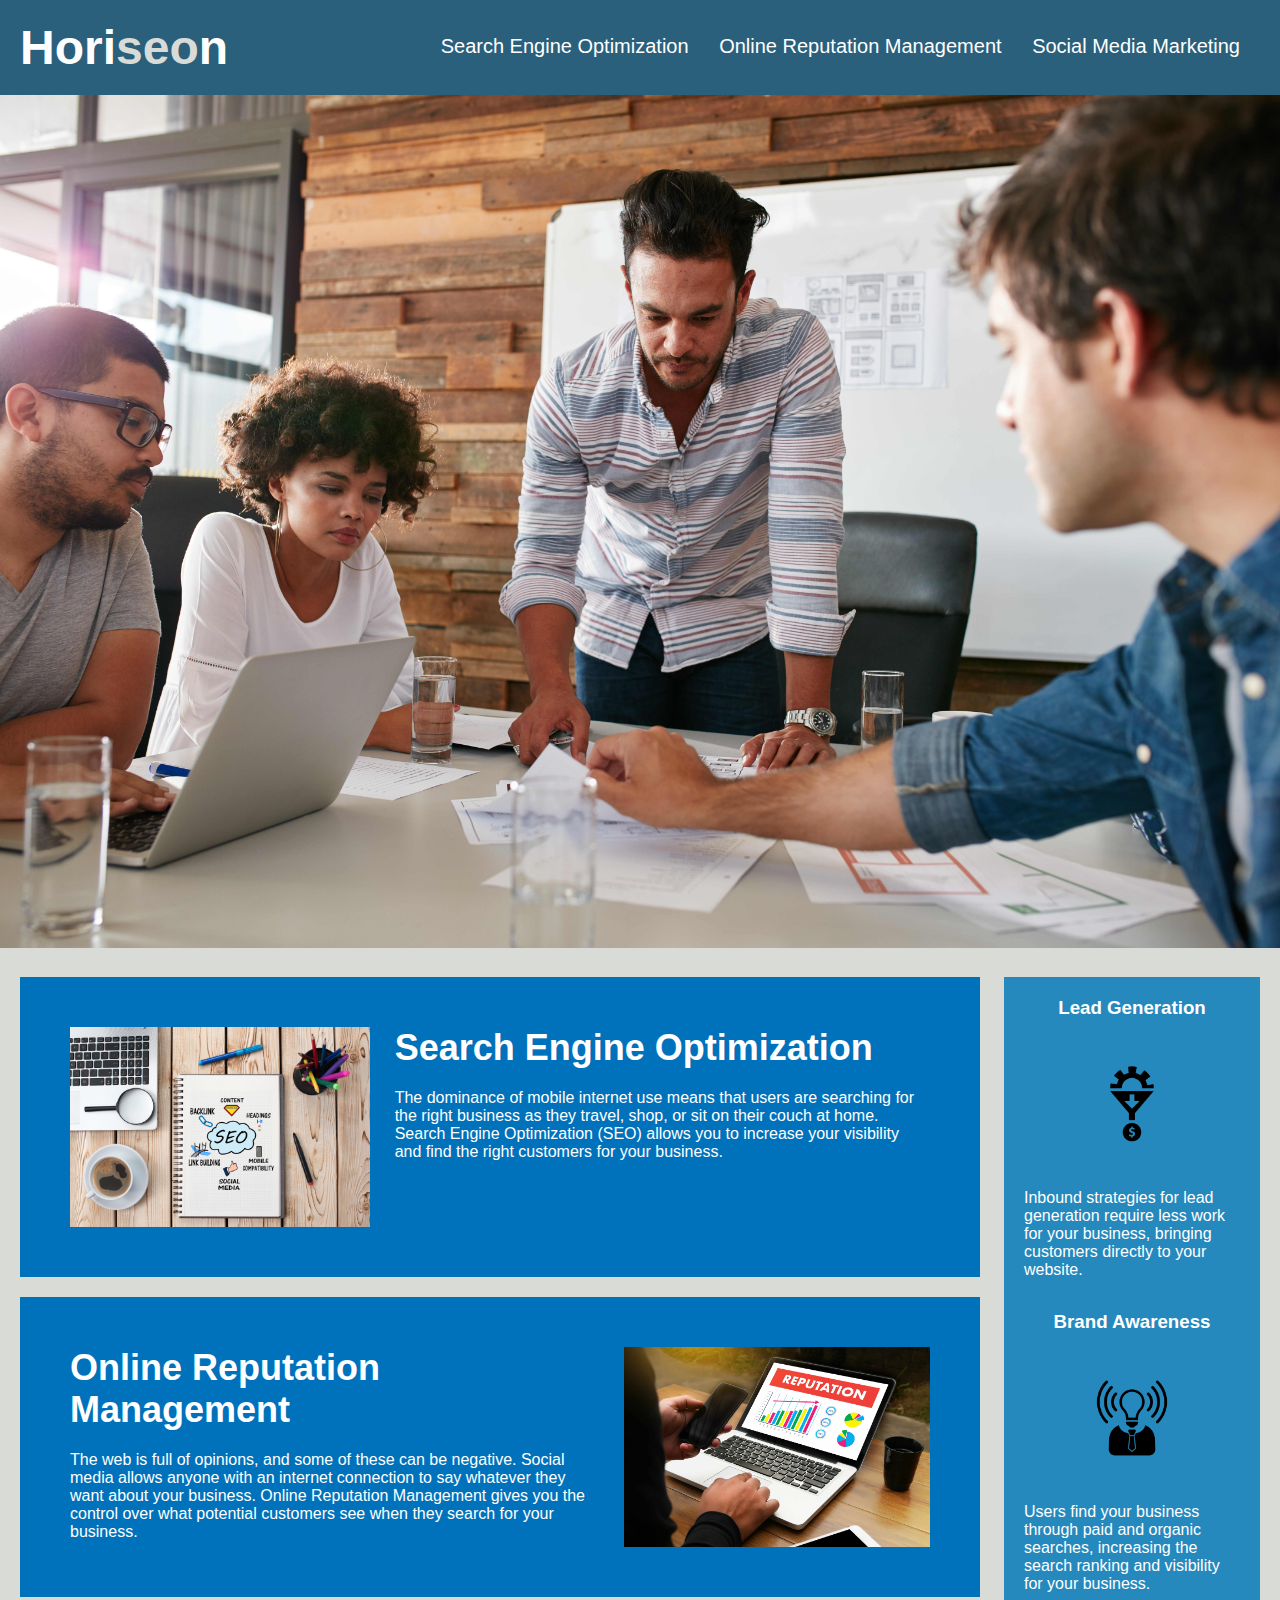
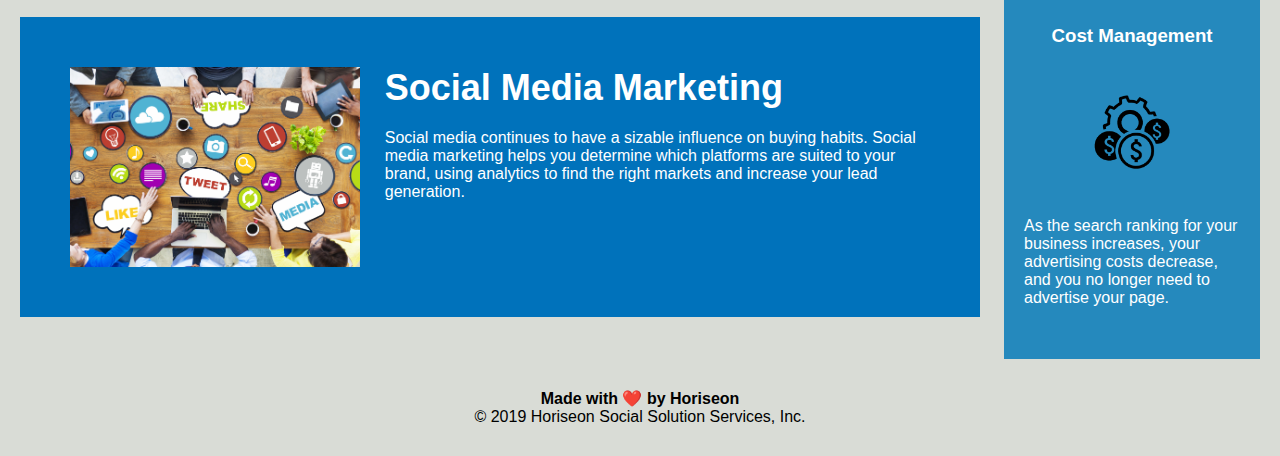
==== index.html @ 3d3a1298 "took files out of directory so they would be accessible to github pages" ====
<!DOCTYPE html>
<html lang="en-us">

<head>
    <meta charset="UTF-8" />
    <link rel="stylesheet" href="./assets/css/style.css">
    <title>Horieseon Social Solution Services</title>
</head>

<body>


    <!--HEADER, NAV BAR, BANNER PHOTO-->
    <header>
        <h1>Hori<span class="seo">seo</span>n</h1>
        <nav>
            <ul>
                <li>
                    <a href="#search-engine-optimization">Search Engine Optimization</a>
                </li>
                <li>
                    <a href="#online-reputation-management">Online Reputation Management</a>
                </li>
                <li>
                    <a href="#social-media-marketing">Social Media Marketing</a>
                </li>
            </ul>
        </nav>
    </header>

    <figure class="hero" >
        <img src='./assets/images/digital-marketing-meeting.jpg' alt="Digital marketing team meeting: four attendees wearing casual to business style clothing around a table, looking at a paper."/>
    </figure>


    <!--SERVICES OFFERED-->
    <section class="content">
        <article id="search-engine-optimization">
            <img src="./assets/images/search-engine-optimization.jpg" class="float-left" alt='table top with colored pencils, laptop, magnifying glass, and cup of coffee surrounding an open notebook with text: S-E-O, LINK BUILDING, SOCIAL MEDIA, MOBILE COMPATIBILITY, BACKLINK, HEADINGS, and CONTENT, written on the page.'/>
            <h2>Search Engine Optimization</h2>
            <p>
                The dominance of mobile internet use means that users are searching for the right business as they travel, shop, or sit on their couch at home. Search Engine Optimization (SEO) allows you to increase your visibility and find the right customers for your business.
            </p>
        </article>
        <article id="online-reputation-management">
            <img src="./assets/images/online-reputation-management.jpg" class="float-right" alt='tabletop with open laptop featuring the text REPUTATION and graphs showing upward trend, the hands of a white person wearing black on the keyboard and holding a smartphone, another smartphone and a cup on the table.'/>
            <h2>Online Reputation Management</h2>
            <p>
                The web is full of opinions, and some of these can be negative. Social media allows anyone with an internet connection to say whatever they want about your business. Online Reputation Management gives you the control over what potential customers see when they search for your business.
            </p>
        </article>
        <article id="social-media-marketing">
            <img src="./assets/images/social-media-marketing.jpg" class="float-left" alt='the arms and hands of six people around a meeting table with drinks, laptops, and tablets, moving around app icons and the words LIKE, TWEET, SHARE, and MEDIA. in speech bubbles'/>
            <h2>Social Media Marketing</h2>
            <p>
                Social media continues to have a sizable influence on buying habits. Social media marketing helps you determine which platforms are suited to your brand, using analytics to find the right markets and increase your lead generation.
            </p>
        </article>
    </section>


    <!--BENEFITS OF SERVICES-->
    <aside class="benefits">
        <article class="benefit-lead">
            <h3>Lead Generation</h3>
            <img src="./assets/images/lead-generation.png" alt="stylized icon of a gear leading down into a funnel which ends at a coin with a dollar sign on it"/>
            <p>
                Inbound strategies for lead generation require less work for your business, bringing customers directly to your website.
            </p>
        </article>
        <article class="benefit-brand">
            <h3>Brand Awareness</h3>
            <img src="./assets/images/brand-awareness.png" alt="icon of a torso with necktie, with a lightbulb instead of a head, and wifi-signal lines coming from either side of the lightbulb."/>
            <p>
                Users find your business through paid and organic searches, increasing the search ranking and visibility for your business.
            </p>
        </article>
        <article class="benefit-cost">
            <h3>Cost Management</h3>
            <img src="./assets/images/cost-management.png" alt="icon of a gear in the background, two coins with dollar signs in midground, and one coin with dollar sign in foreground."/>
            <p>
                As the search ranking for your business increases, your advertising costs decrease, and you no longer need to advertise your page.
            </p>
        </article>
    </aside>

    <!--FOOTER-->
    <footer>
        <h4>Made with ❤️️ by Horiseon</h4>
        <p>
            &copy; 2019 Horiseon Social Solution Services, Inc.
        </p>
    </footer>

</body>
</html>
---- assets/css/style.css ----
/*   HORISEON SOCIAL SERVICES INDEX.HTML   */

* {
    box-sizing: border-box;
    padding: 0;
    margin: 0;
}

body {
    background-color: #d9dcd6;
}

p {
    font-size: 16px;
}





/*   HEADER, NAV BAR, BANNER PHOTO   */

header {
    padding: 20px;
    font-family: 'Trebuchet MS', 'Lucida Sans Unicode', 'Lucida Grande', 'Lucida Sans', Arial, sans-serif;
    background-color: #2a607c;
    color: #ffffff;
}

header h1 {
    display: inline-block;
    font-size: 48px;
}

.seo {
    color: #d9dcd6;
}

nav {
    padding-top: 15px;
    margin-right: 20px;
    float: right;
    font-family: 'Gill Sans', 'Gill Sans MT', Calibri, 'Trebuchet MS', sans-serif;
    font-size: 20px;
}

nav ul {
    list-style-type: none;
}

nav li {
    display: inline-block;
    margin-left: 25px;
}

a {
    color: #ffffff;
    text-decoration: none;
}

.hero img {
    width: 100%;
    margin-bottom: 25px;
}





/*   SECTION - SERVICES OFFERED   */

.content {
    width: 75%;
    display: inline-block;
    margin-left: 20px;
}

.float-left {
    float: left;
    margin-right: 25px;
}

.float-right {
    float: right;
    margin-left: 25px;
}

#search-engine-optimization {
    margin-bottom: 20px;
    padding: 50px;
    height: 300px;
    font-family: 'Gill Sans', 'Gill Sans MT', Calibri, 'Trebuchet MS', sans-serif;
    background-color: #0072bb;
    color: #ffffff;
}

#online-reputation-management {
    margin-bottom: 20px;
    padding: 50px;
    height: 300px;
    font-family: 'Gill Sans', 'Gill Sans MT', Calibri, 'Trebuchet MS', sans-serif;
    background-color: #0072bb;
    color: #ffffff;
}

#social-media-marketing {
    margin-bottom: 20px;
    padding: 50px;
    height: 300px;
    font-family: 'Gill Sans', 'Gill Sans MT', Calibri, 'Trebuchet MS', sans-serif;
    background-color: #0072bb;
    color: #ffffff;
}

.content img {
    max-height: 200px;
}

.content h2 {
    margin-bottom: 20px;
    font-size: 36px;
}





/*   ASIDE - BENEFITS OF SERVICES   */

.benefits {
    margin-right: 20px;
    padding: 20px;
    clear: both;
    float: right;
    width: 20%;
    height: 100%;
    font-family: 'Gill Sans', 'Gill Sans MT', Calibri, 'Trebuchet MS', sans-serif;
    background-color: #2589bd;
}

.benefits article {
    margin-bottom: 32px;
    color: #ffffff;
}

.benefits h3 {
    margin-bottom: 10px;
    text-align: center;
}

.benefits img {
    display: block;
    margin: 10px auto;
    max-width: 150px;
}





/*   FOOTER   */

footer {
    padding: 30px;
    clear: both;
    font-family: 'Trebuchet MS', 'Lucida Sans Unicode', 'Lucida Grande', 'Lucida Sans', Arial, sans-serif;
    text-align: center;
}

footer h2 {
    font-size: 20px;
}
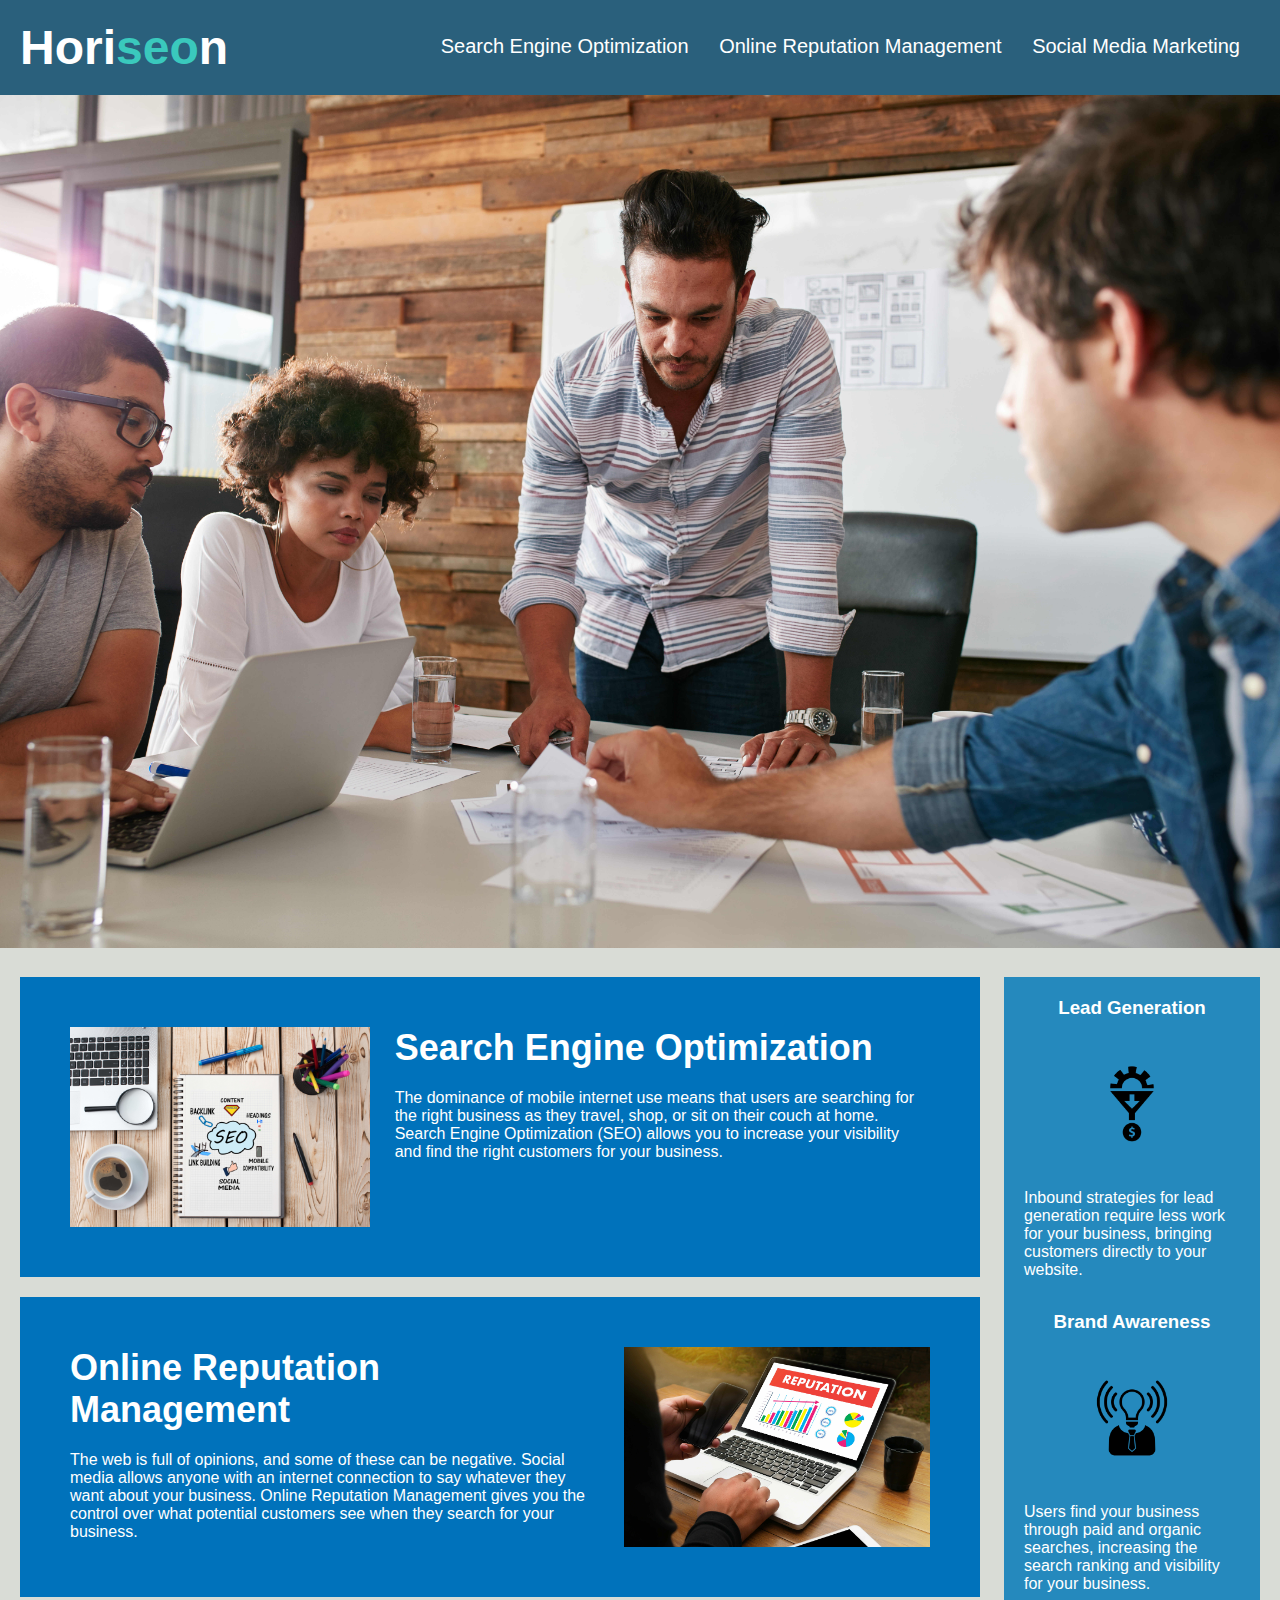
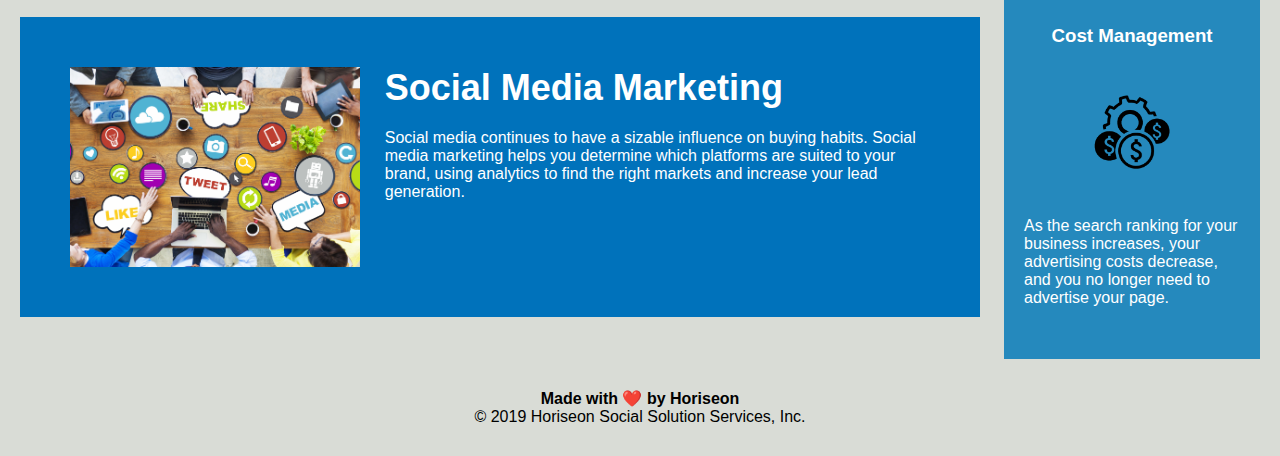
==== commit 79b88e90: "added favicon and redid README" ====
--- a/index.html
+++ b/index.html
@@ -5,6 +5,12 @@
     <meta charset="UTF-8" />
     <link rel="stylesheet" href="./assets/css/style.css">
     <title>Horieseon Social Solution Services</title>
+
+    <!--FAVICONS-->
+    <link rel="apple-touch-icon" sizes="180x180" href="./assets/images/icons/apple-touch-icon.png">
+    <link rel="icon" type="image/png" sizes="32x32" href="./assets/images/icons/favicon-32x32.png">
+    <link rel="icon" type="image/png" sizes="16x16" href="./assets/images/icons/favicon-16x16.png">
+    <link rel="manifest" href="./assets/images/icons/site.webmanifest">
 </head>
 
 <body>
--- a/assets/css/style.css
+++ b/assets/css/style.css
@@ -33,7 +33,7 @@
 }
 
 .seo {
-    color: #d9dcd6;
+    color: #3ac9bd;
 }
 
 nav {
@@ -85,25 +85,7 @@
     margin-left: 25px;
 }
 
-#search-engine-optimization {
-    margin-bottom: 20px;
-    padding: 50px;
-    height: 300px;
-    font-family: 'Gill Sans', 'Gill Sans MT', Calibri, 'Trebuchet MS', sans-serif;
-    background-color: #0072bb;
-    color: #ffffff;
-}
-
-#online-reputation-management {
-    margin-bottom: 20px;
-    padding: 50px;
-    height: 300px;
-    font-family: 'Gill Sans', 'Gill Sans MT', Calibri, 'Trebuchet MS', sans-serif;
-    background-color: #0072bb;
-    color: #ffffff;
-}
-
-#social-media-marketing {
+.content article {
     margin-bottom: 20px;
     padding: 50px;
     height: 300px;
